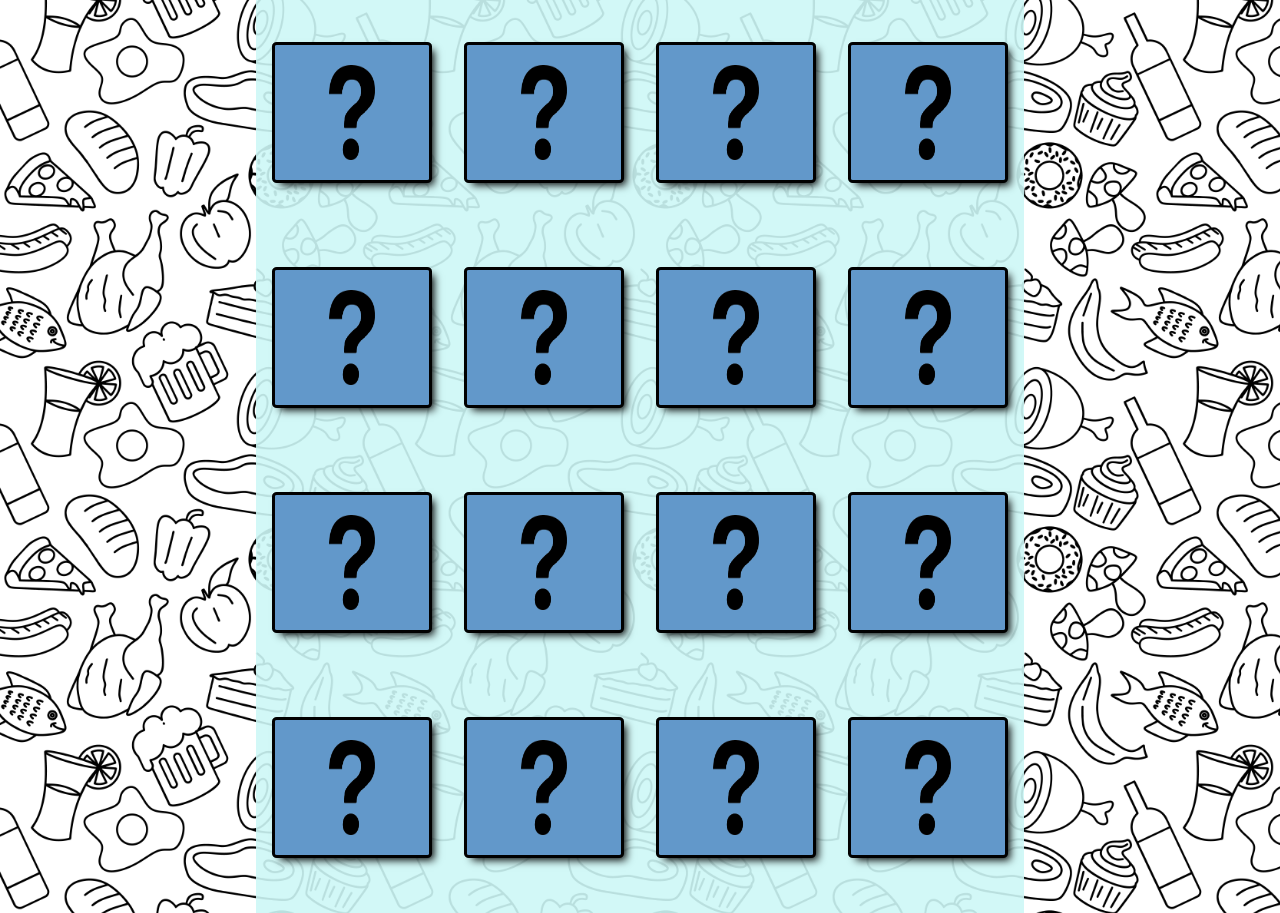
==== index.html @ 80f92723 "first commit" ====
<!DOCTYPE html>
<head>
<title>
    Memory Game
</title>
<link rel= "stylesheet" href= "style.css" type="text/css">
</head>
<body>
    <div class= "cardBox">
        <div class= "card" data-nama="1">
            <div class="front" >
                <img src= "avocado.png"  width="30%" height="70%"/>
            </div>
            <div class="back">
                <img src= "questionMark.png"  width="30%" height="70%"/>
            </div>
        </div>
        <div class= "card" data-nama="1">
            <div class="front">
                <img src= "avocado.png"  width="30%" height="70%"/>
            </div>
            <div class="back">
                <img src= "questionMark.png"  width="30%" height="70%"/>
            </div>
        </div>
        <div class= "card" data-nama="banana">
            <div class="front">
                <img src= "banana.png"  width="30%" height="70%"/>
            </div>
            <div class="back">
                <img src= "questionMark.png"  width="30%" height="70%"/>
            </div>
        </div>
        <div class= "card" data-nama="banana">
            <div class="front">
                <img src= "banana.png"  width="30%" height="70%"/>
            </div>
            <div class="back">
                <img src= "questionMark.png"  width="30%" height="70%"/>
            </div>
        </div>
        <div class= "card" data-nama="orange">
            <div class="front">
                <img src= "orange.png"  width="30%" height="70%"/>
            </div>
            <div class="back">
                <img src= "questionMark.png"  width="30%" height="70%"/>
            </div>
        </div>
        <div class= "card" data-nama="orange">
            <div class="front">
                <img src= "orange.png"  width="30%" height="70%"/>
            </div>
            <div class="back">
                <img src= "questionMark.png"  width="30%" height="70%"/>
            </div>
        </div>
        <div class= "card" data-nama="grape">
            <div class="front">
                <img src= "grape.png"  width="30%" height="70%"/>
            </div>
            <div class="back">
                <img src= "questionMark.png"  width="30%" height="70%"/>
            </div>
        </div>
        <div class= "card" data-nama="grape">
            <div class="front">
                <img src= "grape.png"  width="30%" height="70%"/>
            </div>
            <div class="back">
                <img src= "questionMark.png"  width="30%" height="70%"/>
            </div>
        </div><div class= "card" data-nama="melon">
            <div class="front">
                <img src= "melon.png"  width="30%" height="70%"/>
            </div>
            <div class="back">
                <img src= "questionMark.png"  width="30%" height="70%"/>
            </div>
        </div>
        <div class= "card" data-nama="melon">
            <div class="front">
                <img src= "melon.png"  width="30%" height="70%"/>
            </div>
            <div class="back">
                <img src= "questionMark.png"  width="30%" height="70%"/>
            </div>
        </div>
        <div class= "card" data-nama="watermelon">
            <div class="front">
                <img src= "watermelon.png"  width="30%" height="70%"/>
            </div>
            <div class="back">
                <img src= "questionMark.png"  width="30%" height="70%"/>
            </div>
        </div>
        <div class= "card" data-nama="watermelon">
            <div class="front">
                <img src= "watermelon.png"  width="30%" height="70%"/>
            </div>
            <div class="back">
                <img src= "questionMark.png"  width="30%" height="70%"/>
            </div>
        </div>
        <div class= "card" data-nama="pineapple">
            <div class="front">
                <img src= "pineapple.png"  width="30%" height="70%"/>
            </div>
            <div class="back">
                <img src= "questionMark.png"  width="30%" height="70%"/>
            </div>
        </div>
        <div class= "card" data-nama="pineapple">
            <div class="front">
                <img src= "pineapple.png"  width="30%" height="70%"/>
            </div>
            <div class="back">
                <img src= "questionMark.png"  width="30%" height="70%"/>
            </div>
        </div>
        <div class= "card" data-nama="strawberry">
            <div class="front">
                <img src= "strawberry.png"  width="30%" height="70%"/>
            </div>
            <div class="back">
                <img src= "questionMark.png"  width="30%" height="70%"/>
            </div>
        </div>
        <div class= "card" data-nama="strawberry">
            <div class="front">
                <img src= "strawberry.png"  width="30%" height="70%"/>
            </div>
            <div class="back">
                <img src= "questionMark.png"  width="30%" height="70%"/>
            </div>
        </div>
        
    </div>
  <script src="script.js"></script>
</body>

</html>
---- style.css ----
*{
    padding :0;
    margin : 0;
}

body{
    background-image: url(background.png);
    background-repeat: initial;
    background-size: 30%;
    height: 100vh;
    display : flex;
    justify-content: center;
    align-items: center;
    
}
.info{
    height: 100vh;
    width : 40vw;
    /* background-color: yellow; */
    display: flex;
    justify-content: center;
    align-items: center;
}
.content{
    height: 50%;
    width: 80%;
    background-color: rgb(248, 241, 177);
    box-shadow: 5px 10px 1px rgb(2, 2, 2);
}
.cardBox
{
    width: 60vw;
    height: 100vh;
    background-color: rgba(205, 247, 246, 0.9);
    /* position: relative; */
    /* margin: 0 1%; */
    display: flex;
    flex-wrap: wrap;
    align-items: center;
    padding : 1% 0;
    justify-content: space-around;
}
.card
{
    width: 20%;
    height: 15%;
    margin: 0 1%;
    /* perspective: 100%; */
    box-shadow: 5px 5px 8px rgb(0, 0, 0);
    display: flex;
    justify-content: center;
    align-items: center;
    position: relative;
    transform: scale(1);
    transform-style: preserve-3d;
    transition: transform .5s;
}
.card :active
{
    background-color: greenyellow;
    transform: scale(0.97);
    transition: transform .1s;
}
.card.flip{
    transform: rotateY(180deg);
}
.front,
.back
{
    /* background-color:green; */
    width : 100%;
    height: 100%;
    display: flex;
    justify-content: center;
    align-items: center;
    backface-visibility: hidden; 
    position: absolute;
    border-style: solid;
    border-radius: 3%;
    background-color: rgb(98, 152, 202);

}
.front{
    transform: rotateY(180deg);
}
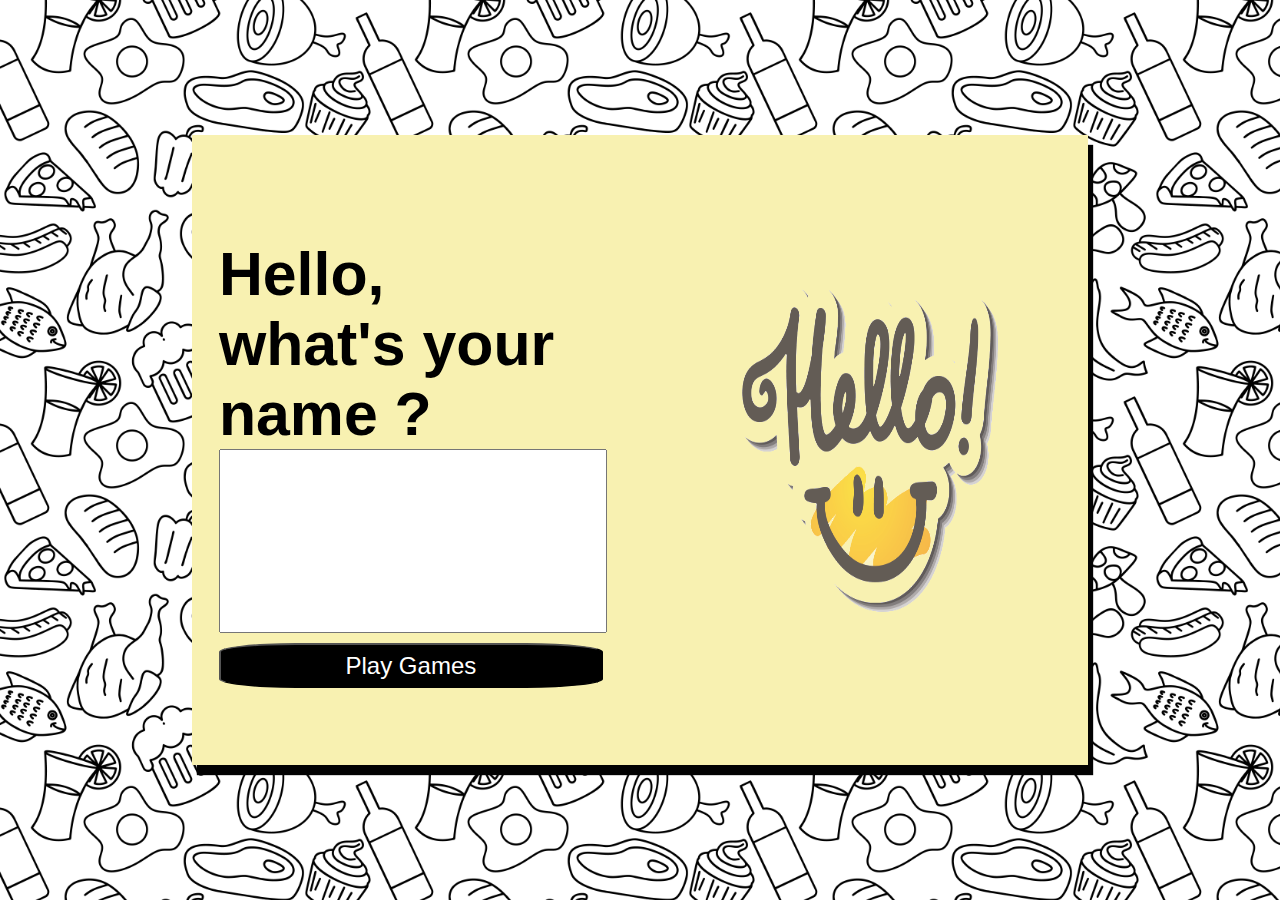
==== commit df9b17fb: "second commit" ====
--- a/index.html
+++ b/index.html
@@ -1,142 +1,33 @@
 <!DOCTYPE html>
 <head>
-<title>
-    Memory Game
-</title>
-<link rel= "stylesheet" href= "style.css" type="text/css">
+    <title>
+        Memory Game
+    </title>
+    <link rel= "stylesheet" href= "style.css" type="text/css">
+<body>
+    <div class="greeting">
+       <div class="hellonama">
+           <h1 id= "words">
+                   Hello,<br>
+                   what's your name ?
+           </h1>
+           <h2 id="nama">
+               <form method="post" action="index2.html" id="form"> 
+                <input type="text" id="playername" >
+                <!-- <a href="index.html"> -->
+                    <input type="submit"  value="Play Games" id="submit-btn">
+                <!-- </a> -->
+                </form>
+           </h2>
+           <!-- <div id="tombol">
+            <link href="index.html">
+              
+               <a href="index.html">Play Games</a>
+           </div> -->
+       </div>
+        <img id= "gambar" src="hello.png"/>
+    </div>
+    <script src="script.js"></script>
+</body>
 </head>
-<body>
-    <div class= "cardBox">
-        <div class= "card" data-nama="1">
-            <div class="front" >
-                <img src= "avocado.png"  width="30%" height="70%"/>
-            </div>
-            <div class="back">
-                <img src= "questionMark.png"  width="30%" height="70%"/>
-            </div>
-        </div>
-        <div class= "card" data-nama="1">
-            <div class="front">
-                <img src= "avocado.png"  width="30%" height="70%"/>
-            </div>
-            <div class="back">
-                <img src= "questionMark.png"  width="30%" height="70%"/>
-            </div>
-        </div>
-        <div class= "card" data-nama="banana">
-            <div class="front">
-                <img src= "banana.png"  width="30%" height="70%"/>
-            </div>
-            <div class="back">
-                <img src= "questionMark.png"  width="30%" height="70%"/>
-            </div>
-        </div>
-        <div class= "card" data-nama="banana">
-            <div class="front">
-                <img src= "banana.png"  width="30%" height="70%"/>
-            </div>
-            <div class="back">
-                <img src= "questionMark.png"  width="30%" height="70%"/>
-            </div>
-        </div>
-        <div class= "card" data-nama="orange">
-            <div class="front">
-                <img src= "orange.png"  width="30%" height="70%"/>
-            </div>
-            <div class="back">
-                <img src= "questionMark.png"  width="30%" height="70%"/>
-            </div>
-        </div>
-        <div class= "card" data-nama="orange">
-            <div class="front">
-                <img src= "orange.png"  width="30%" height="70%"/>
-            </div>
-            <div class="back">
-                <img src= "questionMark.png"  width="30%" height="70%"/>
-            </div>
-        </div>
-        <div class= "card" data-nama="grape">
-            <div class="front">
-                <img src= "grape.png"  width="30%" height="70%"/>
-            </div>
-            <div class="back">
-                <img src= "questionMark.png"  width="30%" height="70%"/>
-            </div>
-        </div>
-        <div class= "card" data-nama="grape">
-            <div class="front">
-                <img src= "grape.png"  width="30%" height="70%"/>
-            </div>
-            <div class="back">
-                <img src= "questionMark.png"  width="30%" height="70%"/>
-            </div>
-        </div><div class= "card" data-nama="melon">
-            <div class="front">
-                <img src= "melon.png"  width="30%" height="70%"/>
-            </div>
-            <div class="back">
-                <img src= "questionMark.png"  width="30%" height="70%"/>
-            </div>
-        </div>
-        <div class= "card" data-nama="melon">
-            <div class="front">
-                <img src= "melon.png"  width="30%" height="70%"/>
-            </div>
-            <div class="back">
-                <img src= "questionMark.png"  width="30%" height="70%"/>
-            </div>
-        </div>
-        <div class= "card" data-nama="watermelon">
-            <div class="front">
-                <img src= "watermelon.png"  width="30%" height="70%"/>
-            </div>
-            <div class="back">
-                <img src= "questionMark.png"  width="30%" height="70%"/>
-            </div>
-        </div>
-        <div class= "card" data-nama="watermelon">
-            <div class="front">
-                <img src= "watermelon.png"  width="30%" height="70%"/>
-            </div>
-            <div class="back">
-                <img src= "questionMark.png"  width="30%" height="70%"/>
-            </div>
-        </div>
-        <div class= "card" data-nama="pineapple">
-            <div class="front">
-                <img src= "pineapple.png"  width="30%" height="70%"/>
-            </div>
-            <div class="back">
-                <img src= "questionMark.png"  width="30%" height="70%"/>
-            </div>
-        </div>
-        <div class= "card" data-nama="pineapple">
-            <div class="front">
-                <img src= "pineapple.png"  width="30%" height="70%"/>
-            </div>
-            <div class="back">
-                <img src= "questionMark.png"  width="30%" height="70%"/>
-            </div>
-        </div>
-        <div class= "card" data-nama="strawberry">
-            <div class="front">
-                <img src= "strawberry.png"  width="30%" height="70%"/>
-            </div>
-            <div class="back">
-                <img src= "questionMark.png"  width="30%" height="70%"/>
-            </div>
-        </div>
-        <div class= "card" data-nama="strawberry">
-            <div class="front">
-                <img src= "strawberry.png"  width="30%" height="70%"/>
-            </div>
-            <div class="back">
-                <img src= "questionMark.png"  width="30%" height="70%"/>
-            </div>
-        </div>
-        
-    </div>
-  <script src="script.js"></script>
-</body>
-
 </html>--- a/style.css
+++ b/style.css
@@ -1,8 +1,7 @@
 *{
-    padding :0;
-    margin : 0;
+    margin :0;
+    padding:0;
 }
-
 body{
     background-image: url(background.png);
     background-repeat: initial;
@@ -13,73 +12,70 @@
     align-items: center;
     
 }
-.info{
-    height: 100vh;
-    width : 40vw;
-    /* background-color: yellow; */
+
+.greeting{
+    background-color: rgb(248, 241, 177);
+    width: 70%;
+    height: 70%;
+    /* border-style: solid;
+    border-radius: 3%; */
+    box-shadow: 5px 10px 1px rgb(2, 2, 2);
     display: flex;
-    justify-content: center;
+    justify-content: space-between;
     align-items: center;
 }
-.content{
-    height: 50%;
-    width: 80%;
-    background-color: rgb(248, 241, 177);
-    box-shadow: 5px 10px 1px rgb(2, 2, 2);
+
+.hellonama{
+    width: 100%;
+    height : 100%;
+    display: flex;
+    flex-direction: column;
+    justify-content: center;
 }
-.cardBox
-{
-    width: 60vw;
-    height: 100vh;
-    background-color: rgba(205, 247, 246, 0.9);
-    /* position: relative; */
-    /* margin: 0 1%; */
+#words{
+    font-family: Arial, Helvetica, sans-serif;
+    color: black;
+    font-size: 380%;
+    margin-left: 5%;
+    margin-top: 5%;
+    
+}
+/* #nama{
+    width : 70%;
+    height: 30%;
+    background-color: white;
+    margin-left: 5%;
+    margin-top: 5%;
+    box-shadow: 5px 10px 10px rgba(2, 2, 2, 0.7);
+} */
+#gambar{
+    width: 30%;
+    height: 60%;
+    margin-right: 10%;
+    
+}
+
+#nama{
+    margin-left: 5%;
+}
+input[type=text]{
+    width: 30vw;
+    height: 20vh;
+    font-size: xx-large;
+}
+input[type=submit]{
+    margin-top: 2%;
+    height: 5vh;
+    width: 30vw;
+    background: black;
+    border-radius: 20%;
+    color: white;
+    font-size: x-large;
+}
+
+.form{
     display: flex;
-    flex-wrap: wrap;
-    align-items: center;
-    padding : 1% 0;
-    justify-content: space-around;
-}
-.card
-{
-    width: 20%;
-    height: 15%;
-    margin: 0 1%;
-    /* perspective: 100%; */
-    box-shadow: 5px 5px 8px rgb(0, 0, 0);
-    display: flex;
-    justify-content: center;
-    align-items: center;
-    position: relative;
-    transform: scale(1);
-    transform-style: preserve-3d;
-    transition: transform .5s;
-}
-.card :active
-{
-    background-color: greenyellow;
-    transform: scale(0.97);
-    transition: transform .1s;
-}
-.card.flip{
-    transform: rotateY(180deg);
-}
-.front,
-.back
-{
-    /* background-color:green; */
-    width : 100%;
-    height: 100%;
-    display: flex;
-    justify-content: center;
-    align-items: center;
-    backface-visibility: hidden; 
-    position: absolute;
-    border-style: solid;
-    border-radius: 3%;
-    background-color: rgb(98, 152, 202);
-
-}
-.front{
-    transform: rotateY(180deg);
+    justify-content: space-between;
+    flex-direction: column;
+    
 }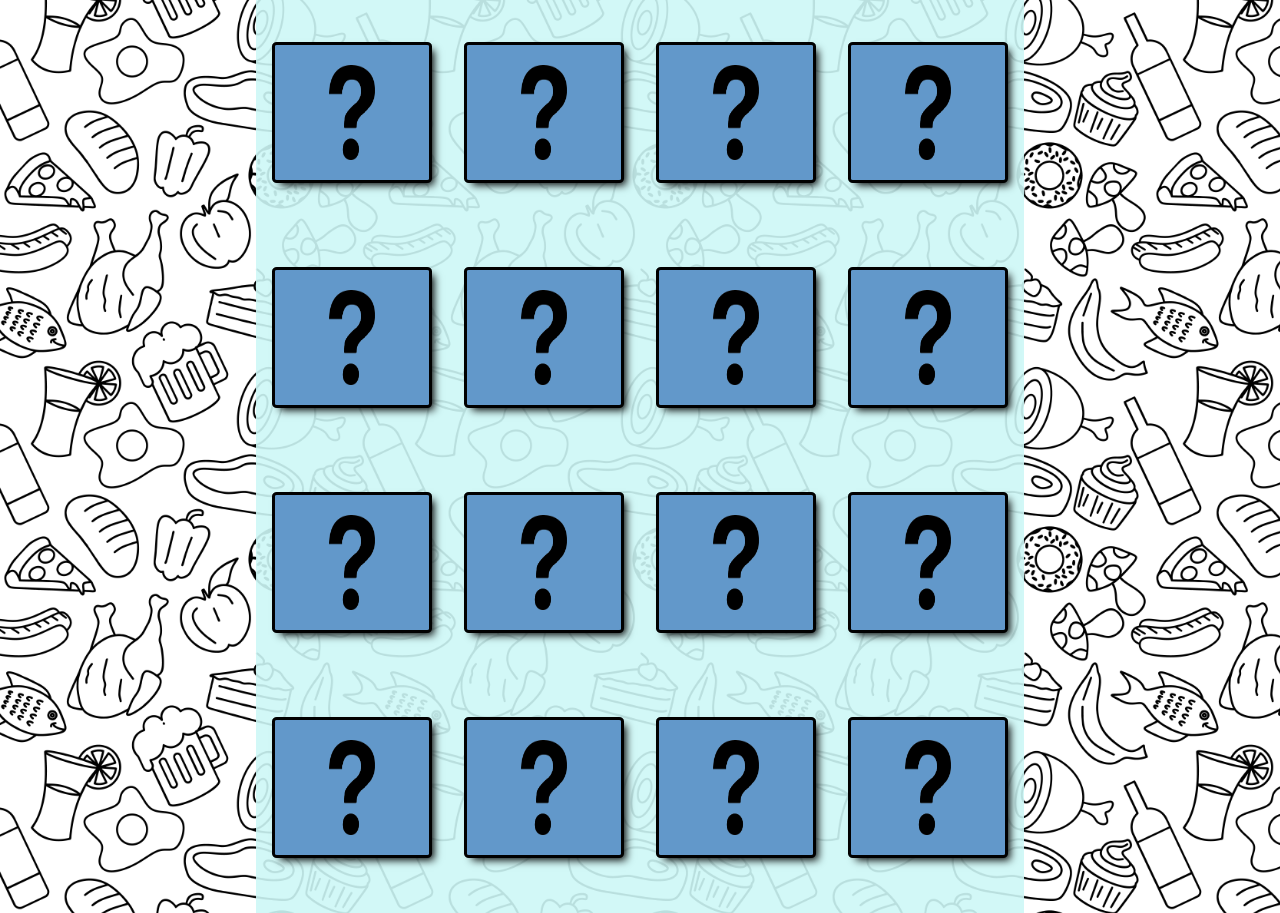
==== commit 4e2074ac: "fourth commit" ====
--- a/index.html
+++ b/index.html
@@ -1,33 +1,142 @@
 <!DOCTYPE html>
 <head>
-    <title>
-        Memory Game
-    </title>
-    <link rel= "stylesheet" href= "style.css" type="text/css">
+<title>
+    Memory Game
+</title>
+<link rel= "stylesheet" href= "style.css" type="text/css">
+</head>
 <body>
-    <div class="greeting">
-       <div class="hellonama">
-           <h1 id= "words">
-                   Hello,<br>
-                   what's your name ?
-           </h1>
-           <h2 id="nama">
-               <form method="post" action="index2.html" id="form"> 
-                <input type="text" id="playername" >
-                <!-- <a href="index.html"> -->
-                    <input type="submit"  value="Play Games" id="submit-btn">
-                <!-- </a> -->
-                </form>
-           </h2>
-           <!-- <div id="tombol">
-            <link href="index.html">
-              
-               <a href="index.html">Play Games</a>
-           </div> -->
-       </div>
-        <img id= "gambar" src="hello.png"/>
+    <div class= "cardBox">
+        <div class= "card" data-nama="1">
+            <div class="front" >
+                <img src= "avocado.png"  width="30%" height="70%"/>
+            </div>
+            <div class="back">
+                <img src= "questionMark.png"  width="30%" height="70%"/>
+            </div>
+        </div>
+        <div class= "card" data-nama="1">
+            <div class="front">
+                <img src= "avocado.png"  width="30%" height="70%"/>
+            </div>
+            <div class="back">
+                <img src= "questionMark.png"  width="30%" height="70%"/>
+            </div>
+        </div>
+        <div class= "card" data-nama="banana">
+            <div class="front">
+                <img src= "banana.png"  width="30%" height="70%"/>
+            </div>
+            <div class="back">
+                <img src= "questionMark.png"  width="30%" height="70%"/>
+            </div>
+        </div>
+        <div class= "card" data-nama="banana">
+            <div class="front">
+                <img src= "banana.png"  width="30%" height="70%"/>
+            </div>
+            <div class="back">
+                <img src= "questionMark.png"  width="30%" height="70%"/>
+            </div>
+        </div>
+        <div class= "card" data-nama="orange">
+            <div class="front">
+                <img src= "orange.png"  width="30%" height="70%"/>
+            </div>
+            <div class="back">
+                <img src= "questionMark.png"  width="30%" height="70%"/>
+            </div>
+        </div>
+        <div class= "card" data-nama="orange">
+            <div class="front">
+                <img src= "orange.png"  width="30%" height="70%"/>
+            </div>
+            <div class="back">
+                <img src= "questionMark.png"  width="30%" height="70%"/>
+            </div>
+        </div>
+        <div class= "card" data-nama="grape">
+            <div class="front">
+                <img src= "grape.png"  width="30%" height="70%"/>
+            </div>
+            <div class="back">
+                <img src= "questionMark.png"  width="30%" height="70%"/>
+            </div>
+        </div>
+        <div class= "card" data-nama="grape">
+            <div class="front">
+                <img src= "grape.png"  width="30%" height="70%"/>
+            </div>
+            <div class="back">
+                <img src= "questionMark.png"  width="30%" height="70%"/>
+            </div>
+        </div><div class= "card" data-nama="melon">
+            <div class="front">
+                <img src= "melon.png"  width="30%" height="70%"/>
+            </div>
+            <div class="back">
+                <img src= "questionMark.png"  width="30%" height="70%"/>
+            </div>
+        </div>
+        <div class= "card" data-nama="melon">
+            <div class="front">
+                <img src= "melon.png"  width="30%" height="70%"/>
+            </div>
+            <div class="back">
+                <img src= "questionMark.png"  width="30%" height="70%"/>
+            </div>
+        </div>
+        <div class= "card" data-nama="watermelon">
+            <div class="front">
+                <img src= "watermelon.png"  width="30%" height="70%"/>
+            </div>
+            <div class="back">
+                <img src= "questionMark.png"  width="30%" height="70%"/>
+            </div>
+        </div>
+        <div class= "card" data-nama="watermelon">
+            <div class="front">
+                <img src= "watermelon.png"  width="30%" height="70%"/>
+            </div>
+            <div class="back">
+                <img src= "questionMark.png"  width="30%" height="70%"/>
+            </div>
+        </div>
+        <div class= "card" data-nama="pineapple">
+            <div class="front">
+                <img src= "pineapple.png"  width="30%" height="70%"/>
+            </div>
+            <div class="back">
+                <img src= "questionMark.png"  width="30%" height="70%"/>
+            </div>
+        </div>
+        <div class= "card" data-nama="pineapple">
+            <div class="front">
+                <img src= "pineapple.png"  width="30%" height="70%"/>
+            </div>
+            <div class="back">
+                <img src= "questionMark.png"  width="30%" height="70%"/>
+            </div>
+        </div>
+        <div class= "card" data-nama="strawberry">
+            <div class="front">
+                <img src= "strawberry.png"  width="30%" height="70%"/>
+            </div>
+            <div class="back">
+                <img src= "questionMark.png"  width="30%" height="70%"/>
+            </div>
+        </div>
+        <div class= "card" data-nama="strawberry">
+            <div class="front">
+                <img src= "strawberry.png"  width="30%" height="70%"/>
+            </div>
+            <div class="back">
+                <img src= "questionMark.png"  width="30%" height="70%"/>
+            </div>
+        </div>
+        
     </div>
-    <script src="script.js"></script>
+  <script src="script.js"></script>
 </body>
-</head>
+
 </html>--- a/style.css
+++ b/style.css
@@ -1,7 +1,8 @@
 *{
-    margin :0;
-    padding:0;
+    padding :0;
+    margin : 0;
 }
+
 body{
     background-image: url(background.png);
     background-repeat: initial;
@@ -12,70 +13,73 @@
     align-items: center;
     
 }
-
-.greeting{
-    background-color: rgb(248, 241, 177);
-    width: 70%;
-    height: 70%;
-    /* border-style: solid;
-    border-radius: 3%; */
-    box-shadow: 5px 10px 1px rgb(2, 2, 2);
+.info{
+    height: 100vh;
+    width : 40vw;
+    /* background-color: yellow; */
     display: flex;
-    justify-content: space-between;
+    justify-content: center;
     align-items: center;
 }
+.content{
+    height: 50%;
+    width: 80%;
+    background-color: rgb(248, 241, 177);
+    box-shadow: 5px 10px 1px rgb(2, 2, 2);
+}
+.cardBox
+{
+    width: 60vw;
+    height: 100vh;
+    background-color: rgba(205, 247, 246, 0.9);
+    /* position: relative; */
+    /* margin: 0 1%; */
+    display: flex;
+    flex-wrap: wrap;
+    align-items: center;
+    padding : 1% 0;
+    justify-content: space-around;
+}
+.card
+{
+    width: 20%;
+    height: 15%;
+    margin: 0 1%;
+    /* perspective: 100%; */
+    box-shadow: 5px 5px 8px rgb(0, 0, 0);
+    display: flex;
+    justify-content: center;
+    align-items: center;
+    position: relative;
+    transform: scale(1);
+    transform-style: preserve-3d;
+    transition: transform .5s;
+}
+.card :active
+{
+    background-color: greenyellow;
+    transform: scale(0.97);
+    transition: transform .1s;
+}
+.card.flip{
+    transform: rotateY(180deg);
+}
+.front,
+.back
+{
+    /* background-color:green; */
+    width : 100%;
+    height: 100%;
+    display: flex;
+    justify-content: center;
+    align-items: center;
+    backface-visibility: hidden; 
+    position: absolute;
+    border-style: solid;
+    border-radius: 3%;
+    background-color: rgb(98, 152, 202);
 
-.hellonama{
-    width: 100%;
-    height : 100%;
-    display: flex;
-    flex-direction: column;
-    justify-content: center;
 }
-#words{
-    font-family: Arial, Helvetica, sans-serif;
-    color: black;
-    font-size: 380%;
-    margin-left: 5%;
-    margin-top: 5%;
-    
-}
-/* #nama{
-    width : 70%;
-    height: 30%;
-    background-color: white;
-    margin-left: 5%;
-    margin-top: 5%;
-    box-shadow: 5px 10px 10px rgba(2, 2, 2, 0.7);
-} */
-#gambar{
-    width: 30%;
-    height: 60%;
-    margin-right: 10%;
-    
-}
-
-#nama{
-    margin-left: 5%;
-}
-input[type=text]{
-    width: 30vw;
-    height: 20vh;
-    font-size: xx-large;
-}
-input[type=submit]{
-    margin-top: 2%;
-    height: 5vh;
-    width: 30vw;
-    background: black;
-    border-radius: 20%;
-    color: white;
-    font-size: x-large;
-}
-
-.form{
-    display: flex;
-    justify-content: space-between;
-    flex-direction: column;
-    
+.front{
+    transform: rotateY(180deg);
 }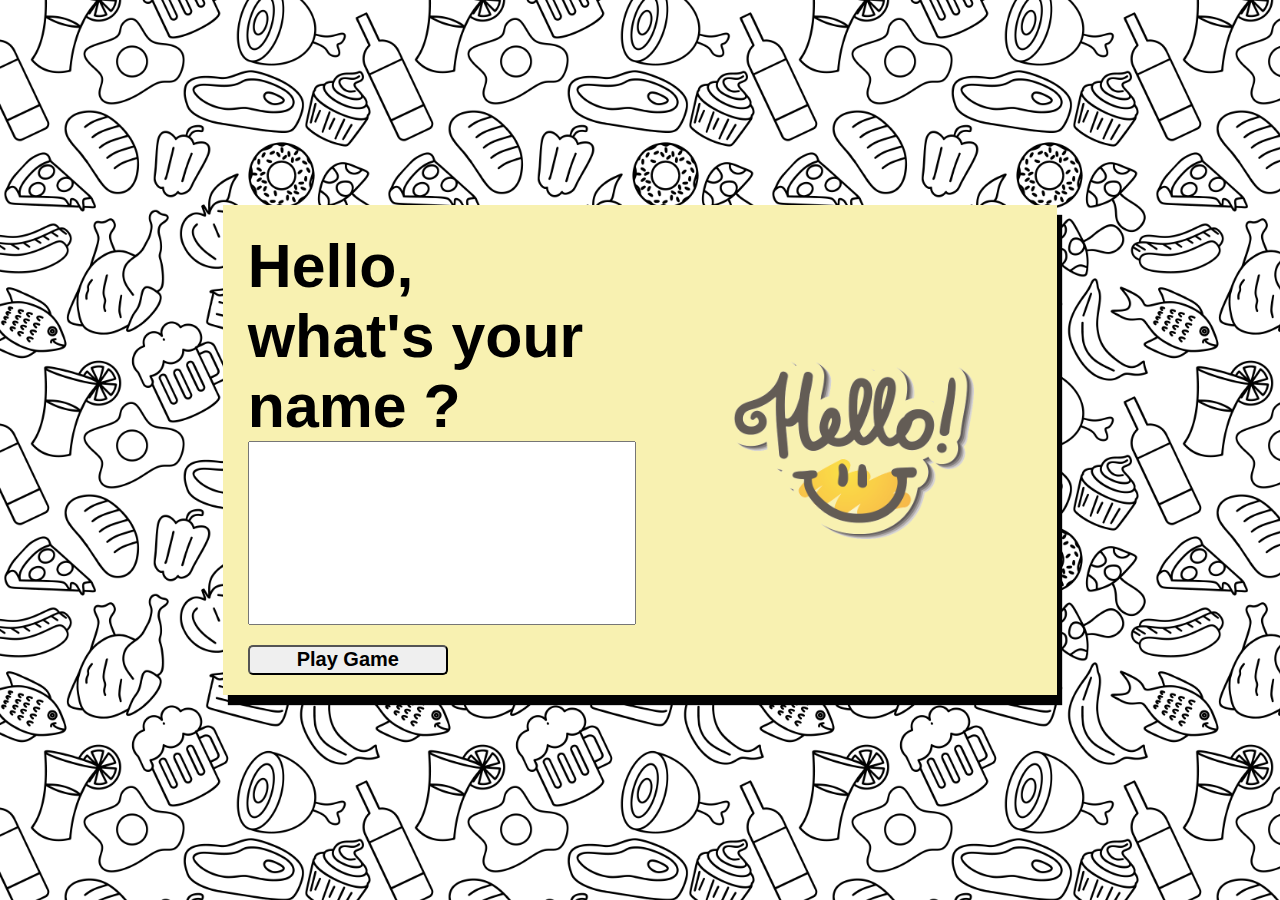
==== commit 299c2ba8: "semi final" ====
--- a/index.html
+++ b/index.html
@@ -6,135 +6,156 @@
 <link rel= "stylesheet" href= "style.css" type="text/css">
 </head>
 <body>
-    <div class= "cardBox">
-        <div class= "card" data-nama="1">
-            <div class="front" >
-                <img src= "avocado.png"  width="30%" height="70%"/>
+    <div class="container">
+        <div class="greeting">
+            <div class="hellonama">
+                <h1 id= "words">
+                        Hello,<br>
+                        what's your name ?
+                </h1>
+                <div id="nama">
+                    <input type="text" id="playerName" >
+                    <button class="submit-btn" onclick="startTheGame()">Play Game</button>
+                </div>
+                <!-- <div id="tombol">
+                 <link href="index.html">
+                   
+                    <a href="index.html">Play Games</a>
+                </div> -->
             </div>
-            <div class="back">
-                <img src= "questionMark.png"  width="30%" height="70%"/>
+            <img id= "gambar" src="hello.png"/>
+        </div>
+        <h1 class="playerName"></h1>
+        <div class= "cardBox">
+            <div class= "card" data-nama="1">
+                <div class="front" >
+                    <img src= "avocado.png"  width="30%" height="70%"/>
+                </div>
+                <div class="back">
+                    <img src= "questionMark.png"  width="30%" height="70%"/>
+                </div>
             </div>
+            <div class= "card" data-nama="1">
+                <div class="front">
+                    <img src= "avocado.png"  width="30%" height="70%"/>
+                </div>
+                <div class="back">
+                    <img src= "questionMark.png"  width="30%" height="70%"/>
+                </div>
+            </div>
+            <div class= "card" data-nama="banana">
+                <div class="front">
+                    <img src= "banana.png"  width="30%" height="70%"/>
+                </div>
+                <div class="back">
+                    <img src= "questionMark.png"  width="30%" height="70%"/>
+                </div>
+            </div>
+            <div class= "card" data-nama="banana">
+                <div class="front">
+                    <img src= "banana.png"  width="30%" height="70%"/>
+                </div>
+                <div class="back">
+                    <img src= "questionMark.png"  width="30%" height="70%"/>
+                </div>
+            </div>
+            <div class= "card" data-nama="orange">
+                <div class="front">
+                    <img src= "orange.png"  width="30%" height="70%"/>
+                </div>
+                <div class="back">
+                    <img src= "questionMark.png"  width="30%" height="70%"/>
+                </div>
+            </div>
+            <div class= "card" data-nama="orange">
+                <div class="front">
+                    <img src= "orange.png"  width="30%" height="70%"/>
+                </div>
+                <div class="back">
+                    <img src= "questionMark.png"  width="30%" height="70%"/>
+                </div>
+            </div>
+            <div class= "card" data-nama="grape">
+                <div class="front">
+                    <img src= "grape.png"  width="30%" height="70%"/>
+                </div>
+                <div class="back">
+                    <img src= "questionMark.png"  width="30%" height="70%"/>
+                </div>
+            </div>
+            <div class= "card" data-nama="grape">
+                <div class="front">
+                    <img src= "grape.png"  width="30%" height="70%"/>
+                </div>
+                <div class="back">
+                    <img src= "questionMark.png"  width="30%" height="70%"/>
+                </div>
+            </div><div class= "card" data-nama="melon">
+                <div class="front">
+                    <img src= "melon.png"  width="30%" height="70%"/>
+                </div>
+                <div class="back">
+                    <img src= "questionMark.png"  width="30%" height="70%"/>
+                </div>
+            </div>
+            <div class= "card" data-nama="melon">
+                <div class="front">
+                    <img src= "melon.png"  width="30%" height="70%"/>
+                </div>
+                <div class="back">
+                    <img src= "questionMark.png"  width="30%" height="70%"/>
+                </div>
+            </div>
+            <div class= "card" data-nama="watermelon">
+                <div class="front">
+                    <img src= "watermelon.png"  width="30%" height="70%"/>
+                </div>
+                <div class="back">
+                    <img src= "questionMark.png"  width="30%" height="70%"/>
+                </div>
+            </div>
+            <div class= "card" data-nama="watermelon">
+                <div class="front">
+                    <img src= "watermelon.png"  width="30%" height="70%"/>
+                </div>
+                <div class="back">
+                    <img src= "questionMark.png"  width="30%" height="70%"/>
+                </div>
+            </div>
+            <div class= "card" data-nama="pineapple">
+                <div class="front">
+                    <img src= "pineapple.png"  width="30%" height="70%"/>
+                </div>
+                <div class="back">
+                    <img src= "questionMark.png"  width="30%" height="70%"/>
+                </div>
+            </div>
+            <div class= "card" data-nama="pineapple">
+                <div class="front">
+                    <img src= "pineapple.png"  width="30%" height="70%"/>
+                </div>
+                <div class="back">
+                    <img src= "questionMark.png"  width="30%" height="70%"/>
+                </div>
+            </div>
+            <div class= "card" data-nama="strawberry">
+                <div class="front">
+                    <img src= "strawberry.png"  width="30%" height="70%"/>
+                </div>
+                <div class="back">
+                    <img src= "questionMark.png"  width="30%" height="70%"/>
+                </div>
+            </div>
+            <div class= "card" data-nama="strawberry">
+                <div class="front">
+                    <img src= "strawberry.png"  width="30%" height="70%"/>
+                </div>
+                <div class="back">
+                    <img src= "questionMark.png"  width="30%" height="70%"/>
+                </div>
+            </div>
+            
         </div>
-        <div class= "card" data-nama="1">
-            <div class="front">
-                <img src= "avocado.png"  width="30%" height="70%"/>
-            </div>
-            <div class="back">
-                <img src= "questionMark.png"  width="30%" height="70%"/>
-            </div>
-        </div>
-        <div class= "card" data-nama="banana">
-            <div class="front">
-                <img src= "banana.png"  width="30%" height="70%"/>
-            </div>
-            <div class="back">
-                <img src= "questionMark.png"  width="30%" height="70%"/>
-            </div>
-        </div>
-        <div class= "card" data-nama="banana">
-            <div class="front">
-                <img src= "banana.png"  width="30%" height="70%"/>
-            </div>
-            <div class="back">
-                <img src= "questionMark.png"  width="30%" height="70%"/>
-            </div>
-        </div>
-        <div class= "card" data-nama="orange">
-            <div class="front">
-                <img src= "orange.png"  width="30%" height="70%"/>
-            </div>
-            <div class="back">
-                <img src= "questionMark.png"  width="30%" height="70%"/>
-            </div>
-        </div>
-        <div class= "card" data-nama="orange">
-            <div class="front">
-                <img src= "orange.png"  width="30%" height="70%"/>
-            </div>
-            <div class="back">
-                <img src= "questionMark.png"  width="30%" height="70%"/>
-            </div>
-        </div>
-        <div class= "card" data-nama="grape">
-            <div class="front">
-                <img src= "grape.png"  width="30%" height="70%"/>
-            </div>
-            <div class="back">
-                <img src= "questionMark.png"  width="30%" height="70%"/>
-            </div>
-        </div>
-        <div class= "card" data-nama="grape">
-            <div class="front">
-                <img src= "grape.png"  width="30%" height="70%"/>
-            </div>
-            <div class="back">
-                <img src= "questionMark.png"  width="30%" height="70%"/>
-            </div>
-        </div><div class= "card" data-nama="melon">
-            <div class="front">
-                <img src= "melon.png"  width="30%" height="70%"/>
-            </div>
-            <div class="back">
-                <img src= "questionMark.png"  width="30%" height="70%"/>
-            </div>
-        </div>
-        <div class= "card" data-nama="melon">
-            <div class="front">
-                <img src= "melon.png"  width="30%" height="70%"/>
-            </div>
-            <div class="back">
-                <img src= "questionMark.png"  width="30%" height="70%"/>
-            </div>
-        </div>
-        <div class= "card" data-nama="watermelon">
-            <div class="front">
-                <img src= "watermelon.png"  width="30%" height="70%"/>
-            </div>
-            <div class="back">
-                <img src= "questionMark.png"  width="30%" height="70%"/>
-            </div>
-        </div>
-        <div class= "card" data-nama="watermelon">
-            <div class="front">
-                <img src= "watermelon.png"  width="30%" height="70%"/>
-            </div>
-            <div class="back">
-                <img src= "questionMark.png"  width="30%" height="70%"/>
-            </div>
-        </div>
-        <div class= "card" data-nama="pineapple">
-            <div class="front">
-                <img src= "pineapple.png"  width="30%" height="70%"/>
-            </div>
-            <div class="back">
-                <img src= "questionMark.png"  width="30%" height="70%"/>
-            </div>
-        </div>
-        <div class= "card" data-nama="pineapple">
-            <div class="front">
-                <img src= "pineapple.png"  width="30%" height="70%"/>
-            </div>
-            <div class="back">
-                <img src= "questionMark.png"  width="30%" height="70%"/>
-            </div>
-        </div>
-        <div class= "card" data-nama="strawberry">
-            <div class="front">
-                <img src= "strawberry.png"  width="30%" height="70%"/>
-            </div>
-            <div class="back">
-                <img src= "questionMark.png"  width="30%" height="70%"/>
-            </div>
-        </div>
-        <div class= "card" data-nama="strawberry">
-            <div class="front">
-                <img src= "strawberry.png"  width="30%" height="70%"/>
-            </div>
-            <div class="back">
-                <img src= "questionMark.png"  width="30%" height="70%"/>
-            </div>
-        </div>
-        
     </div>
   <script src="script.js"></script>
 </body>
--- a/style.css
+++ b/style.css
@@ -13,6 +13,24 @@
     align-items: center;
     
 }
+
+.submit-btn {
+    width: 200px;
+    height: 30px;
+    border-radius: 5px;
+    font-size: 20px;
+    font-weight: bolder;
+    margin-top: 20px;
+    margin-bottom: 20px;
+}
+
+.container {
+    display: flex;
+    justify-content: center;
+    align-items: center;
+    align-content: center;
+}
+
 .info{
     height: 100vh;
     width : 40vw;
@@ -29,12 +47,12 @@
 }
 .cardBox
 {
+    display: none;
     width: 60vw;
     height: 100vh;
     background-color: rgba(205, 247, 246, 0.9);
     /* position: relative; */
     /* margin: 0 1%; */
-    display: flex;
     flex-wrap: wrap;
     align-items: center;
     padding : 1% 0;
@@ -82,4 +100,72 @@
 }
 .front{
     transform: rotateY(180deg);
+}
+
+.greeting{
+    background-color: rgb(248, 241, 177);
+    width: 70%;
+    height: 70%;
+    /* border-style: solid;
+    border-radius: 3%; */
+    box-shadow: 5px 10px 1px rgb(2, 2, 2);
+    display: flex;
+    justify-content: space-between;
+    align-items: center;
+}
+
+.hellonama{
+    width: 100%;
+    height : 100%;
+    display: flex;
+    flex-direction: column;
+    justify-content: center;
+}
+#words{
+    font-family: Arial, Helvetica, sans-serif;
+    color: black;
+    font-size: 380%;
+    margin-left: 5%;
+    margin-top: 5%;
+    
+}
+/* #nama{
+    width : 70%;
+    height: 30%;
+    background-color: white;
+    margin-left: 5%;
+    margin-top: 5%;
+    box-shadow: 5px 10px 10px rgba(2, 2, 2, 0.7);
+} */
+
+#gambar{
+    width: 30%;
+    height: 60%;
+    margin-right: 10%;
+    
+}
+
+#nama{
+    margin-left: 5%;
+}
+input[type=text]{
+    width: 30vw;
+    height: 20vh;
+    font-size: xx-large;
+}
+input[type=submit]{
+    margin-top: 2%;
+    height: 5vh;
+    width: 30vw;
+    background: black;
+    border-radius: 20%;
+    color: white;
+    font-size: x-large;
+}
+
+.form{
+    display: flex;
+    justify-content: space-between;
+    flex-direction: column;
+    
 }